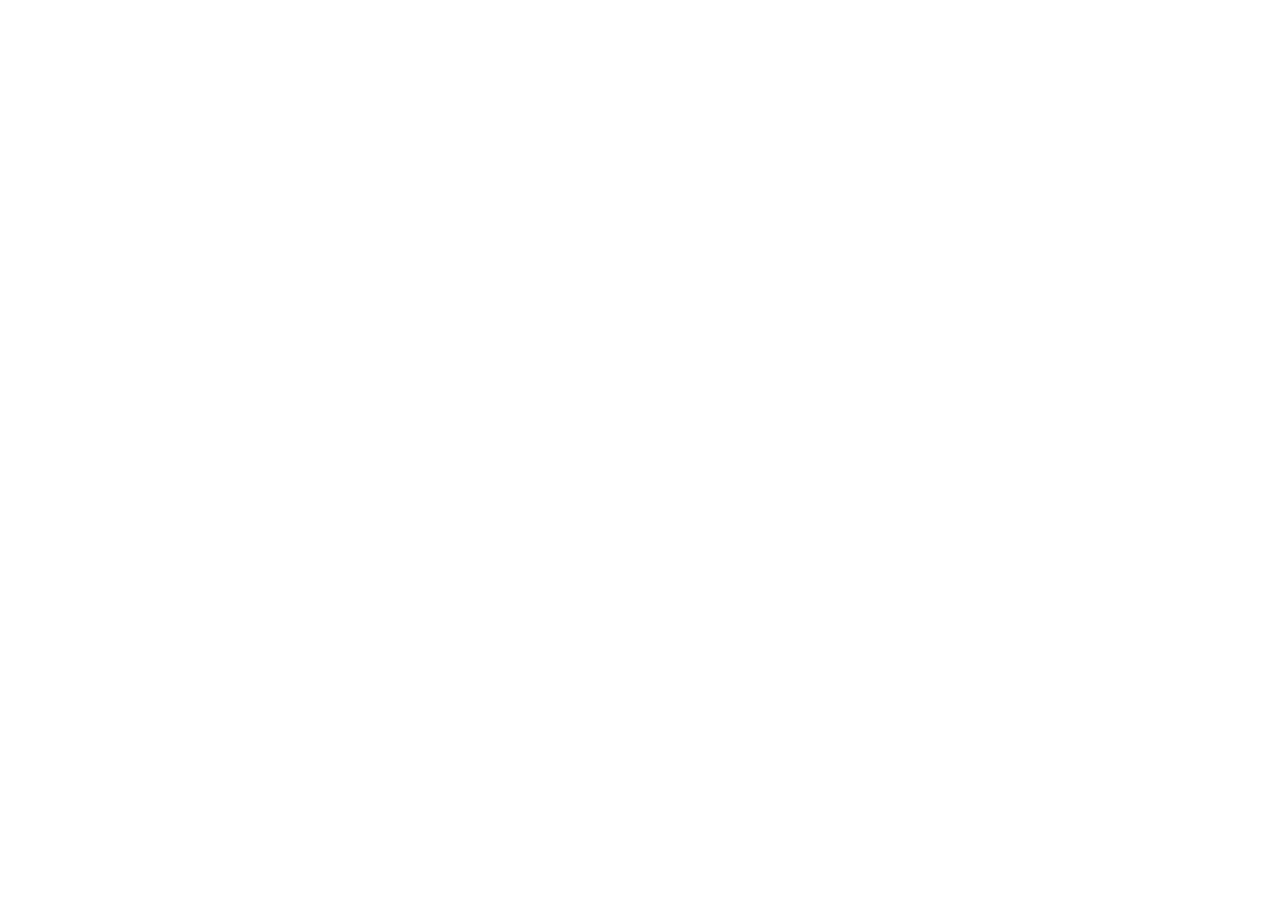
==== stone_paper_scissor/index.html @ 82981cc8 "editted color" ====
<!DOCTYPE html>
<html lang="en">
<head>
    <meta charset="UTF-8">
    <meta name="viewport" content="width=device-width, initial-scale=1.0">
    <title>Stone-Paper-Scissor Game</title>
    <link rel = "stylesheet" href="style.css">
</head>
<body>
    
    <script src="script.js"></script>
</body>
</html>
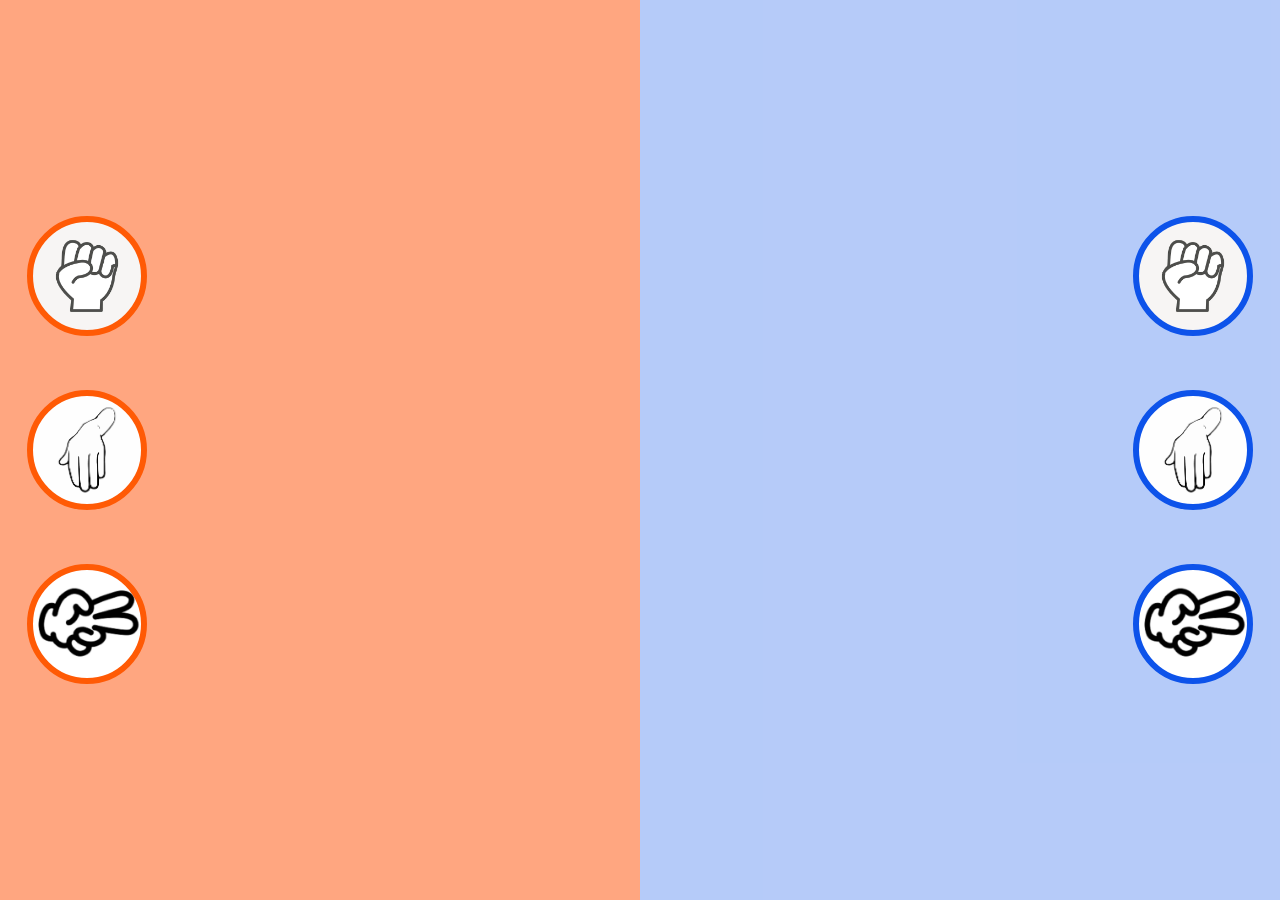
==== commit 7c1aebcc: "Initial commit: UI setup" ====
--- a/stone_paper_scissor/index.html
+++ b/stone_paper_scissor/index.html
@@ -7,7 +7,20 @@
     <link rel = "stylesheet" href="style.css">
 </head>
 <body>
-    
+    <div class="player1">
+        <div class="signs p1">
+            <button class = "circle p1-color" id="p1-rock"></button>
+            <button class = "circle p1-color" id="p1-paper"></button>
+            <button class = "circle p1-color" id="p1-scissor"></button>
+        </div>
+    </div>
+    <div class="player2">
+        <div class="signs p2">
+            <button class = "circle p2-color" id="p2-rock"></button>
+            <button class = "circle p2-color" id="p2-paper"></button>
+            <button class = "circle p2-color" id="p2-scissor"></button>
+        </div>
+    </div>
     <script src="script.js"></script>
 </body>
 </html>
--- a/stone_paper_scissor/style.css
+++ b/stone_paper_scissor/style.css
@@ -0,0 +1,68 @@
+*{
+    padding: 0;
+    margin: 0;
+}
+
+body{
+    margin: 0;
+    display: flex;
+}
+
+.player1{
+    background-color: rgba(255, 78, 2, 0.5);
+    height: 100vh;
+    width: 50vw;
+    display: flex;
+    align-items: center;
+}
+
+.player2{
+    background-color: rgba(13, 83, 234, 0.3);
+    height: 100vh;
+    width: 50vw;
+    display: flex;
+    justify-content: flex-end;
+    align-items: center;
+}
+
+.signs{
+    display: flex;
+    flex-direction: column;
+}
+
+.circle{
+    height: 120px;
+    width: 120px;
+    border-radius: 50%;
+    margin: 3vh;
+
+}
+
+.p1-color{
+    background-color: rgba(255, 78, 2, 0.5);
+    border: solid 6px rgb(255, 90, 5, 1) ;
+}
+
+.p2-color{
+    background-color: rgba(13, 83, 234, 0.3);
+    border: solid 6px rgba(13, 83, 234, 1);
+}
+
+#p1-rock, #p2-rock{
+    background-image: url('images/rock.webp');
+    background-size: cover;
+}
+
+#p1-paper, #p2-paper{
+    background-image: url('images/paper.png');
+    background-size: cover;
+}
+
+#p1-scissor, #p2-scissor{
+    background-image: url('images/scissor.jpeg');
+    background-size: cover;
+}
+
+button:hover{
+    filter: brightness(1.5);
+}
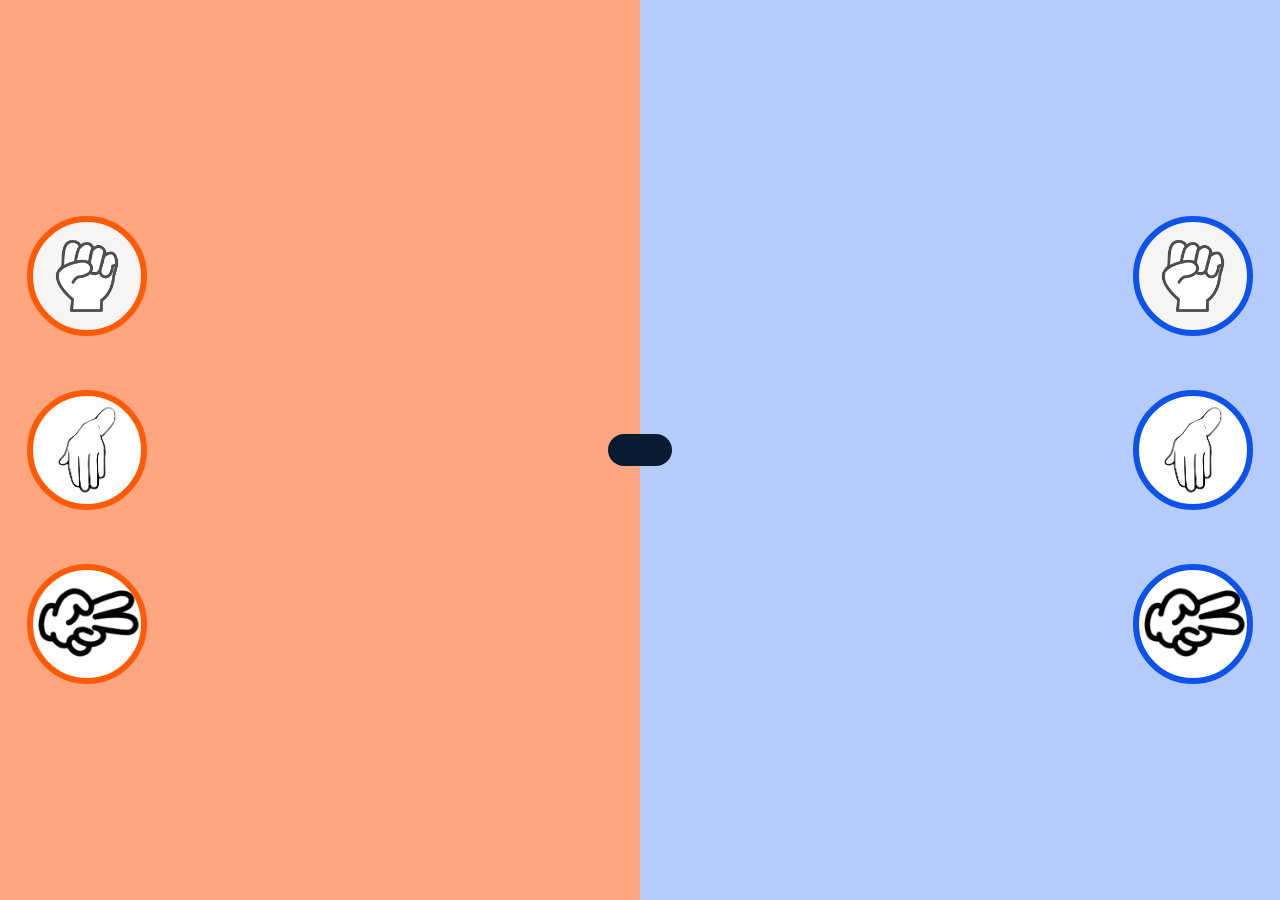
==== commit 87d21072: "added winning, draw and loose conditions." ====
--- a/stone_paper_scissor/index.html
+++ b/stone_paper_scissor/index.html
@@ -21,6 +21,8 @@
             <button class = "circle p2-color" id="p2-scissor"></button>
         </div>
     </div>
+
+    <div id="msg"></div>
     <script src="script.js"></script>
 </body>
 </html>
--- a/stone_paper_scissor/style.css
+++ b/stone_paper_scissor/style.css
@@ -65,4 +65,17 @@
 
 button:hover{
     filter: brightness(1.5);
+}
+
+#msg {
+    background-color: #081b31;
+    color: white;
+    font-size: 2rem;
+    display: inline;
+    padding: 1rem 2rem;
+    border-radius: 1rem;
+    position: absolute;
+    top: 50%;
+    left: 50%;
+    transform: translate(-50%, -50%); /* Puts the message in the dead center */
 }
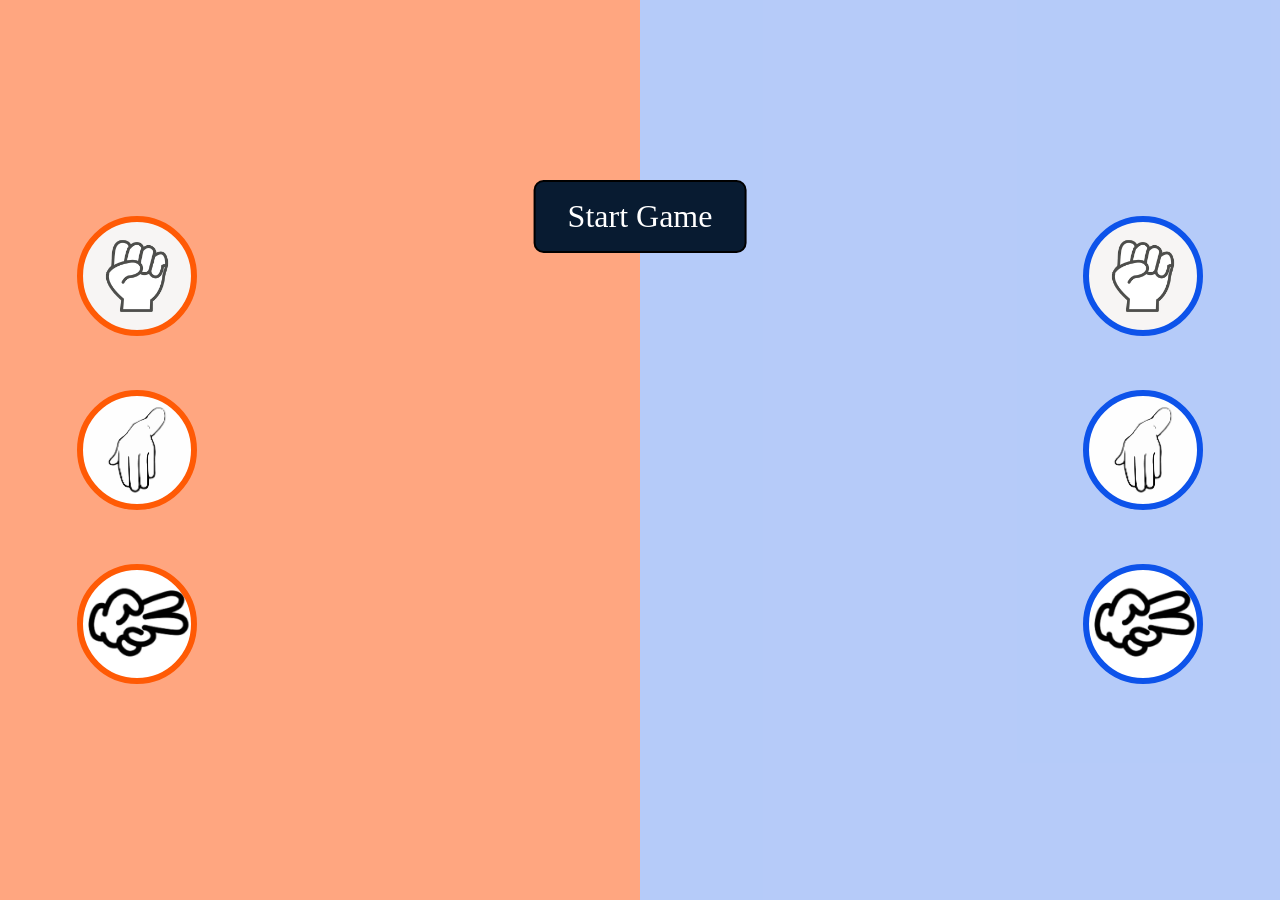
==== commit d281a103: "added logic to the game, added start button, timer of 3 seconds, and added winning and draw conditio" ====
--- a/stone_paper_scissor/index.html
+++ b/stone_paper_scissor/index.html
@@ -22,7 +22,9 @@
         </div>
     </div>
 
+    <div id="timer">3</div>
     <div id="msg"></div>
+    <div class="startBtn">Start Game</div>
     <script src="script.js"></script>
 </body>
 </html>
--- a/stone_paper_scissor/style.css
+++ b/stone_paper_scissor/style.css
@@ -5,7 +5,15 @@
 
 body{
     margin: 0;
+    overflow: hidden;
     display: flex;
+}
+
+.p1{
+    padding: 50px;
+}
+.p2{
+    padding: 50px;
 }
 
 .player1{
@@ -77,5 +85,43 @@
     position: absolute;
     top: 50%;
     left: 50%;
-    transform: translate(-50%, -50%); /* Puts the message in the dead center */
+    transform: translate(-50%, -50%);
+    display: none;
+}
+
+.chosen{
+    transform: scale(2);
+    z-index: 10;
+    transition: transform 0.5s ease-in-out;
+}
+
+.hidden{
+    opacity: 0;
+    pointer-events: none;
+    transition: opacity 0.5s ease;
+}
+
+#timer{
+    font-size: 5rem;
+    color: azure;
+    position: absolute;
+    top: 40%;
+    left: 50%;
+    transform: translateX(-50%);
+    display: none;
+}
+
+.startBtn{
+    padding: 1rem 2rem;
+    font-size: 2rem;
+    background-color: #081b31;
+    color: white;
+    border: solid 2px black ;
+    border-radius: 10px;
+    cursor: pointer;
+    position: absolute;
+    top: 20%;
+    left: 50%;
+    transform: translateX(-50%);
+
 }
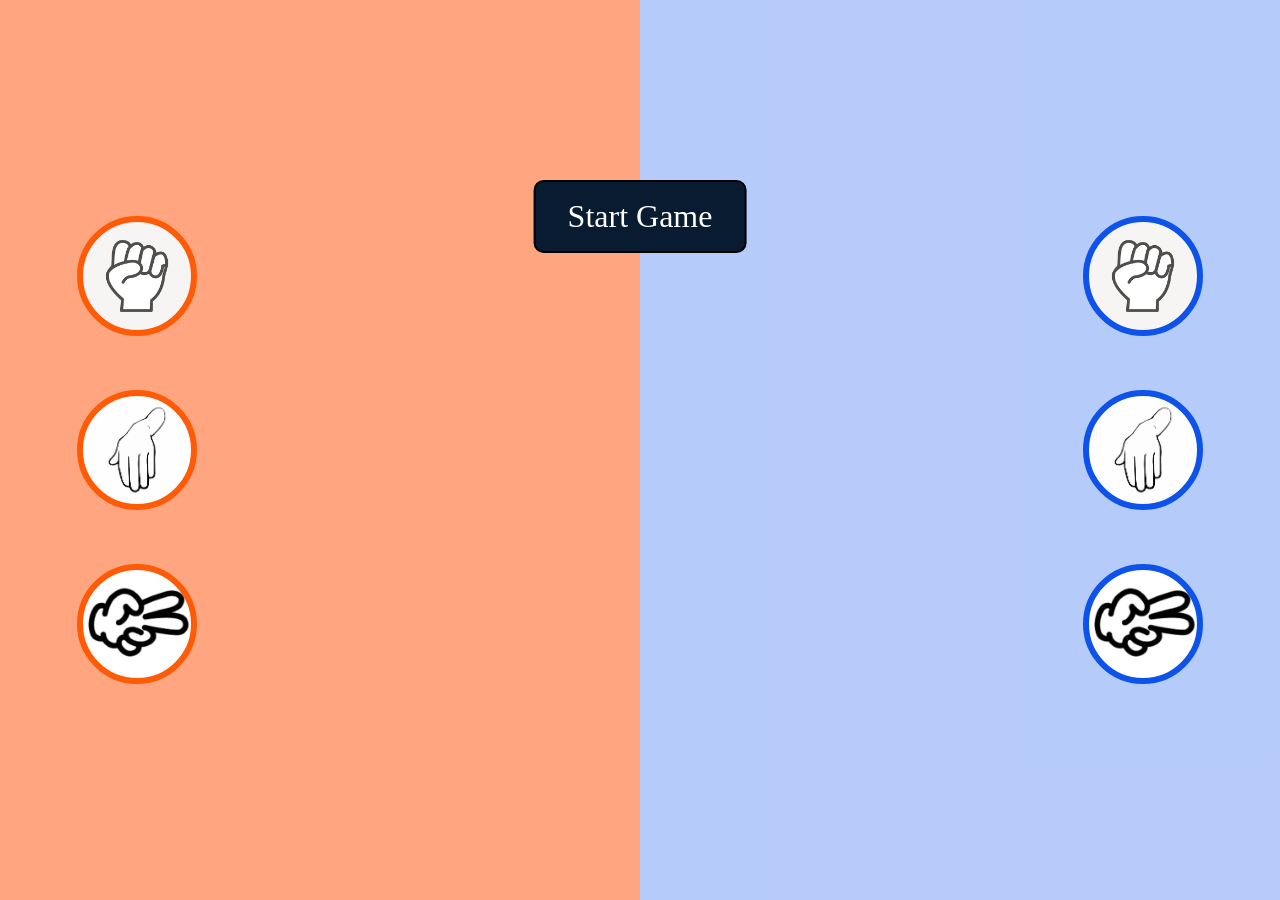
==== commit f030800b: "added Play Again functionality" ====
--- a/stone_paper_scissor/index.html
+++ b/stone_paper_scissor/index.html
@@ -25,6 +25,7 @@
     <div id="timer">3</div>
     <div id="msg"></div>
     <div class="startBtn">Start Game</div>
+    <div class="playAgain">Play Again</div>
     <script src="script.js"></script>
 </body>
 </html>
--- a/stone_paper_scissor/style.css
+++ b/stone_paper_scissor/style.css
@@ -76,12 +76,14 @@
 }
 
 #msg {
-    background-color: #081b31;
+    /* background-color: #081b31; */
     color: white;
     font-size: 2rem;
-    display: inline;
-    padding: 1rem 2rem;
-    border-radius: 1rem;
+    font-weight: 800;
+    text-transform: uppercase;
+    text-shadow: 2px 2px 10px rgba(0,0,0,0,5);
+
+    /* padding: 1rem 2rem; */
     position: absolute;
     top: 50%;
     left: 50%;
@@ -124,4 +126,18 @@
     left: 50%;
     transform: translateX(-50%);
 
+}
+.playAgain{
+    padding: 1rem 2rem;
+    font-size: 2rem;
+    background-color: #081b31;
+    color: white;
+    border: solid 2px black ;
+    border-radius: 10px;
+    cursor: pointer;
+    position: absolute;
+    top: 80%;
+    left: 50%;
+    transform: translateX(-50%);
+    display: none;
 }
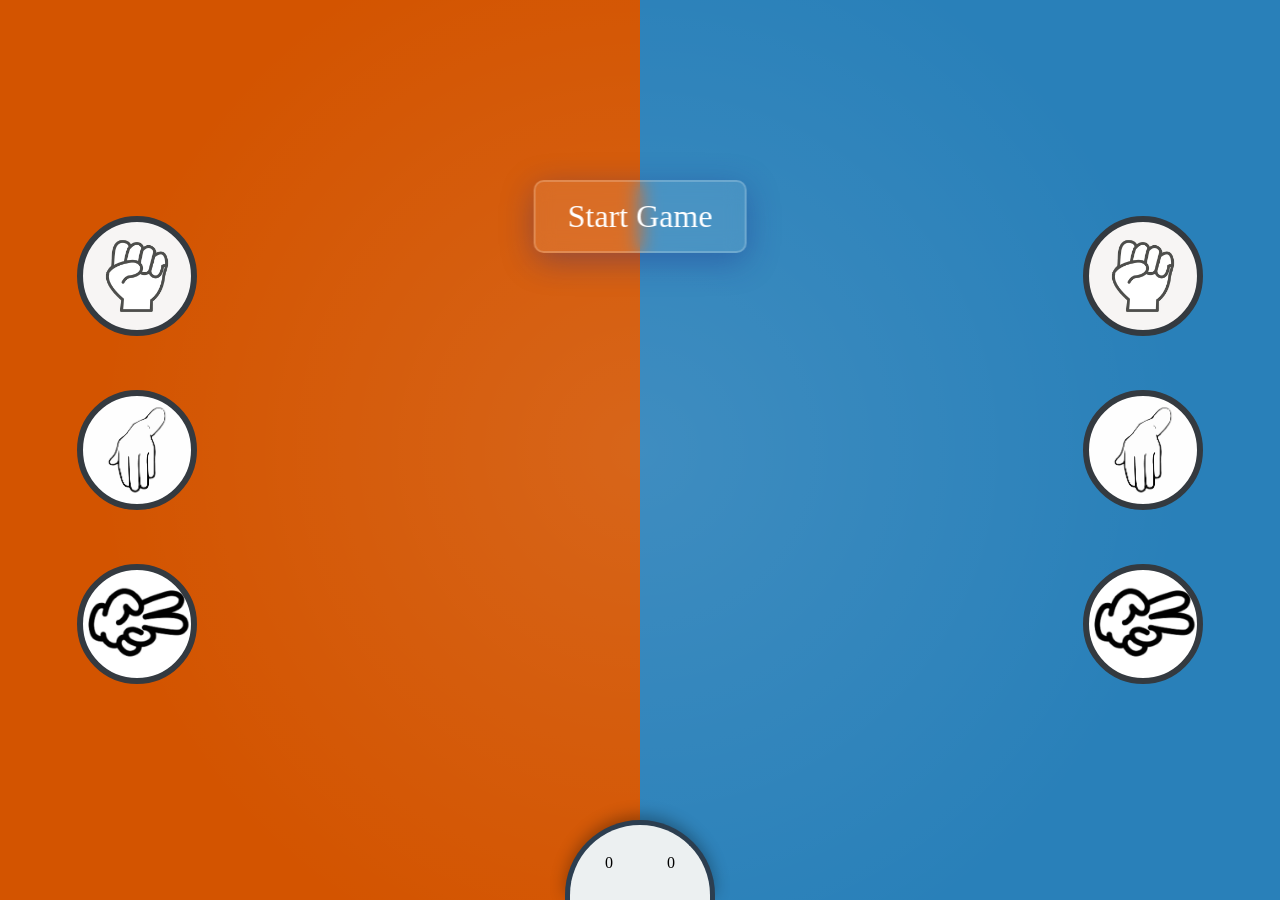
==== commit fd5f1ff7: "Fixed nested repo and merged tournament code to root" ====
--- a/stone_paper_scissor/index.html
+++ b/stone_paper_scissor/index.html
@@ -26,6 +26,15 @@
     <div id="msg"></div>
     <div class="startBtn">Start Game</div>
     <div class="playAgain">Play Again</div>
+    
+    <div class="score-container">
+        <div class="user-score">    
+            <p id="user">0</p>
+        </div>
+        <div class="comp-score">
+            <p id="comp">0</p>
+        </div>
+    </div>
     <script src="script.js"></script>
 </body>
 </html>
--- a/stone_paper_scissor/style.css
+++ b/stone_paper_scissor/style.css
@@ -7,6 +7,9 @@
     margin: 0;
     overflow: hidden;
     display: flex;
+    background:
+        radial-gradient(circle at center, rgba(255,255,255,0.1) 0%, transparent 70%),
+        linear-gradient(90deg, #d35400 50%, #2980b9 50%);
 }
 
 .p1{
@@ -16,22 +19,22 @@
     padding: 50px;
 }
 
-.player1{
-    background-color: rgba(255, 78, 2, 0.5);
-    height: 100vh;
-    width: 50vw;
-    display: flex;
-    align-items: center;
-}
+ .player1{
+     /* background-color: rgba(255, 78, 2, 0.5); */ 
+     height: 100vh; 
+     width: 50vw; 
+     display: flex; 
+     align-items: center; 
+ }  
 
-.player2{
-    background-color: rgba(13, 83, 234, 0.3);
-    height: 100vh;
-    width: 50vw;
+ .player2{ 
+    /* background-color: rgba(13, 83, 234, 0.3); */
+     height: 100vh; 
+    width: 50vw; 
     display: flex;
     justify-content: flex-end;
-    align-items: center;
-}
+    align-items: center; 
+ } 
 
 .signs{
     display: flex;
@@ -43,17 +46,21 @@
     width: 120px;
     border-radius: 50%;
     margin: 3vh;
+    transition: transform 0.2s cubic-bezier(0.175, 0.885, 0.32, 1.275);
 
 }
 
+
 .p1-color{
-    background-color: rgba(255, 78, 2, 0.5);
-    border: solid 6px rgb(255, 90, 5, 1) ;
+    /* background-color: rgba(255, 78, 2, 0.5); */
+    border: solid 6px #343a40;
+    Color: #f8f9fa
 }
 
 .p2-color{
-    background-color: rgba(13, 83, 234, 0.3);
-    border: solid 6px rgba(13, 83, 234, 1);
+    /* background-color: rgba(13, 83, 234, 0.3); */
+    border: solid 6px #343a40;
+    Color: #f8f9fa
 }
 
 #p1-rock, #p2-rock{
@@ -69,6 +76,15 @@
 #p1-scissor, #p2-scissor{
     background-image: url('images/scissor.jpeg');
     background-size: cover;
+}
+
+.circle:hover{
+    cursor: pointer;
+    background-color: rgba(255,255,255,0.2);
+    transform: translateY(-10px);
+    transition: all 0.3s ease;
+    transform: scale(1.15) rotate(5deg); /* Slight tilt makes it feel playful */
+
 }
 
 button:hover{
@@ -116,9 +132,13 @@
 .startBtn{
     padding: 1rem 2rem;
     font-size: 2rem;
-    background-color: #081b31;
+    background: rgba(255,255,255,0.1);
+    backdrop-filter: blur(10px);
+    
     color: white;
-    border: solid 2px black ;
+    border: solid 2px rgba(255,255,255,0.2) ;
+    box-shadow: 0 8px 32px 0 rgba(31,38,135,0.37);
+    color: white;
     border-radius: 10px;
     cursor: pointer;
     position: absolute;
@@ -130,14 +150,42 @@
 .playAgain{
     padding: 1rem 2rem;
     font-size: 2rem;
-    background-color: #081b31;
+    background: rgba(255,255,255,0.1);
+    backdrop-filter: blur(10px);
     color: white;
-    border: solid 2px black ;
+    border: solid 2px rgba(255,255,255,0.2) ;
+    box-shadow: 0 8px 32px 0 rgba(31,38,135,0.37);
     border-radius: 10px;
     cursor: pointer;
     position: absolute;
-    top: 80%;
+    top: 70%;
     left: 50%;
     transform: translateX(-50%);
     display: none;
+}
+
+.score-container{
+    position: absolute;
+    bottom: 0;
+    left: 50%;
+    transform: translateX(-50%);
+
+    background: #ecf0f1;
+    border: 5px solid #2c3e50;
+    border-bottom: none;
+    backdrop-filter: blur(10px);
+    border-radius: 100px 100px 0 0;
+
+    box-shadow: 0 -5px 15px rgba(0, 0, 0, 0.3);
+    z-index: 10;
+
+    height: 80px;
+    width: 150px;
+    padding: 0px 35px;
+    box-sizing: border-box;
+
+    display: flex;
+    align-items: center;
+    justify-content: space-between;
+
 }
